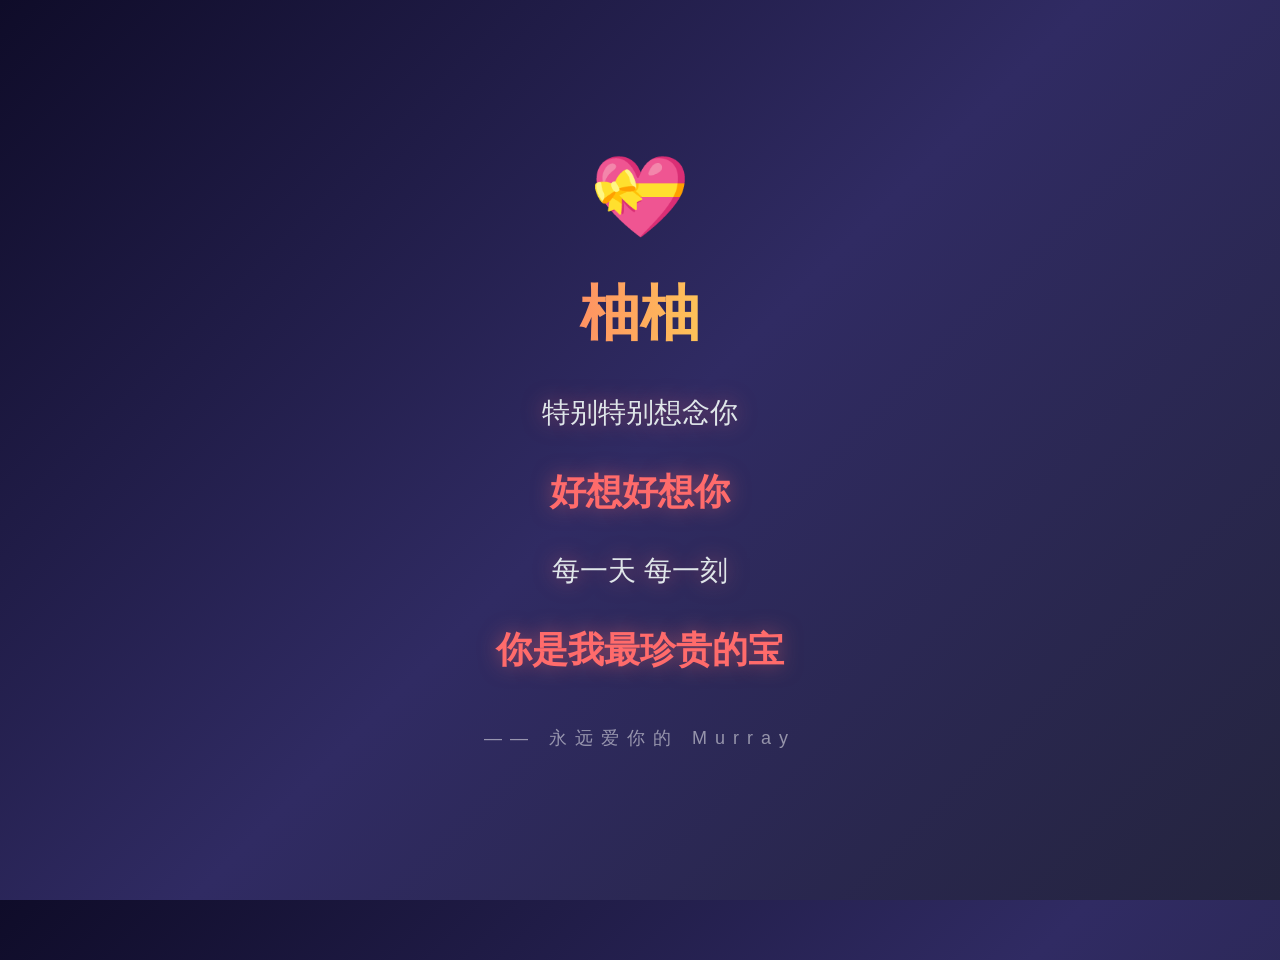
==== yy.html @ 0c413c7a "blog" ====
<!DOCTYPE html>
<html lang="zh-CN">
<head>
<meta charset="UTF-8">
<meta name="viewport" content="width=device-width, initial-scale=1.0">
<title>给柚柚</title>
<style>
  * { margin: 0; padding: 0; box-sizing: border-box; }

  body {
    min-height: 100vh;
    background: linear-gradient(135deg, #0f0c29, #302b63, #24243e);
    display: flex;
    justify-content: center;
    align-items: center;
    font-family: 'PingFang SC', 'Microsoft YaHei', sans-serif;
    overflow: hidden;
  }

  /* 星星背景 */
  .stars {
    position: fixed;
    top: 0; left: 0;
    width: 100%; height: 100%;
    pointer-events: none;
  }
  .star {
    position: absolute;
    background: white;
    border-radius: 50%;
    animation: twinkle var(--duration) ease-in-out infinite;
    animation-delay: var(--delay);
    opacity: 0;
  }
  @keyframes twinkle {
    0%, 100% { opacity: 0; transform: scale(0.5); }
    50% { opacity: 1; transform: scale(1.2); }
  }

  /* 飘落的花瓣 */
  .petal {
    position: fixed;
    pointer-events: none;
    font-size: 24px;
    animation: fall var(--fall-duration) linear infinite;
    animation-delay: var(--fall-delay);
    left: var(--x);
    top: -50px;
    opacity: 0.8;
  }
  @keyframes fall {
    0% {
      transform: translateY(0) rotate(0deg) scale(1);
      opacity: 0.8;
    }
    50% {
      opacity: 1;
      transform: translateY(50vh) rotate(180deg) scale(1.3);
    }
    100% {
      transform: translateY(105vh) rotate(360deg) scale(0.6);
      opacity: 0;
    }
  }

  /* 主内容 */
  .container {
    position: relative;
    z-index: 10;
    text-align: center;
    padding: 40px;
  }

  .heart-icon {
    font-size: 80px;
    animation: heartbeat 1.2s ease-in-out infinite;
    display: block;
  }
  @keyframes heartbeat {
    0%, 100% { transform: scale(1); }
    15% { transform: scale(1.25); }
    30% { transform: scale(1); }
    45% { transform: scale(1.15); }
    60% { transform: scale(1); }
  }

  .title {
    font-size: 60px;
    font-weight: bold;
    margin: 30px 0;
    background: linear-gradient(90deg, #ff6b6b, #feca57, #ff9ff3, #54a0ff, #5f27cd);
    background-size: 300% 300%;
    -webkit-background-clip: text;
    -webkit-text-fill-color: transparent;
    background-clip: text;
    animation: gradientShift 3s ease infinite;
  }
  @keyframes gradientShift {
    0%, 100% { background-position: 0% 50%; }
    50% { background-position: 100% 50%; }
  }

  .message {
    font-size: 28px;
    color: #dfe6e9;
    line-height: 2;
    animation: fadeInUp 2s ease;
    text-shadow: 0 0 20px rgba(255, 107, 107, 0.5);
  }
  .message .highlight {
    color: #ff6b6b;
    font-size: 36px;
    font-weight: bold;
    display: block;
    margin: 15px 0;
    animation: glowPulse 2s ease-in-out infinite;
  }
  @keyframes glowPulse {
    0%, 100% { text-shadow: 0 0 10px rgba(255, 107, 107, 0.5), 0 0 20px rgba(255, 107, 107, 0.3); }
    50% { text-shadow: 0 0 30px rgba(255, 107, 107, 0.9), 0 0 60px rgba(255, 107, 107, 0.6), 0 0 80px rgba(255, 154, 154, 0.4); }
  }

  @keyframes fadeInUp {
    from { opacity: 0; transform: translateY(40px); }
    to { opacity: 1; transform: translateY(0); }
  }

  .subtitle {
    margin-top: 40px;
    font-size: 18px;
    color: rgba(255, 255, 255, 0.5);
    letter-spacing: 8px;
    animation: fadeInUp 2.5s ease;
  }

  .floating-hearts {
    position: fixed;
    pointer-events: none;
    z-index: 5;
  }
  .float-heart {
    position: absolute;
    font-size: var(--size);
    animation: rise var(--rise-duration) ease-in infinite;
    animation-delay: var(--rise-delay);
    left: var(--left);
    bottom: -60px;
    opacity: 0;
  }
  @keyframes rise {
    0% { opacity: 0; transform: translateY(0) scale(0.5) rotate(0deg); }
    10% { opacity: 0.9; }
    80% { opacity: 0.6; }
    100% { opacity: 0; transform: translateY(-105vh) scale(1.5) rotate(360deg); }
  }
</style>
</head>
<body>

<div class="stars" id="stars"></div>

<div class="container">
  <span class="heart-icon">💝</span>
  <h1 class="title">柚柚</h1>
  <p class="message">
    特别特别想念你
    <span class="highlight">好想好想你</span>
    每一天 每一刻
    <span class="highlight">你是我最珍贵的宝</span>
  </p>
  <p class="subtitle">—— 永远爱你的 Murray</p>
</div>

<script>
  // 星星
  const starsContainer = document.getElementById('stars');
  for (let i = 0; i < 180; i++) {
    const star = document.createElement('div');
    star.className = 'star';
    star.style.left = Math.random() * 100 + '%';
    star.style.top = Math.random() * 100 + '%';
    star.style.width = Math.random() * 3 + 1 + 'px';
    star.style.height = star.style.width;
    star.style.setProperty('--duration', (Math.random() * 3 + 2) + 's');
    star.style.setProperty('--delay', Math.random() * 5 + 's');
    starsContainer.appendChild(star);
  }

  // 飘落花瓣
  const petals = ['🌸', '💮', '🌷', '🌺', '💐', '🏵️', '🌼', '💖', '✨'];
  function createPetal() {
    const petal = document.createElement('span');
    petal.className = 'petal';
    petal.textContent = petals[Math.floor(Math.random() * petals.length)];
    petal.style.setProperty('--x', Math.random() * 100 + '%');
    petal.style.setProperty('--fall-duration', (Math.random() * 8 + 6) + 's');
    petal.style.setProperty('--fall-delay', Math.random() * 3 + 's');
    document.body.appendChild(petal);

    setTimeout(() => petal.remove(), 15000);
  }
  for (let i = 0; i < 30; i++) {
    setTimeout(createPetal, i * 400);
  }
  setInterval(createPetal, 2000);

  // 底部升起爱心
  const heartChars = ['❤️', '💕', '💗', '💓', '💖'];
  function createFloatHeart() {
    const heart = document.createElement('span');
    heart.className = 'float-heart';
    heart.textContent = heartChars[Math.floor(Math.random() * heartChars.length)];
    heart.style.setProperty('--size', (Math.random() * 30 + 16) + 'px');
    heart.style.setProperty('--left', Math.random() * 100 + '%');
    heart.style.setProperty('--rise-duration', (Math.random() * 6 + 4) + 's');
    heart.style.setProperty('--rise-delay', Math.random() * 2 + 's');
    document.body.appendChild(heart);

    setTimeout(() => heart.remove(), 10000);
  }
  for (let i = 0; i < 20; i++) {
    setTimeout(createFloatHeart, i * 600);
  }
  setInterval(createFloatHeart, 2500);
</script>

</body>
</html>
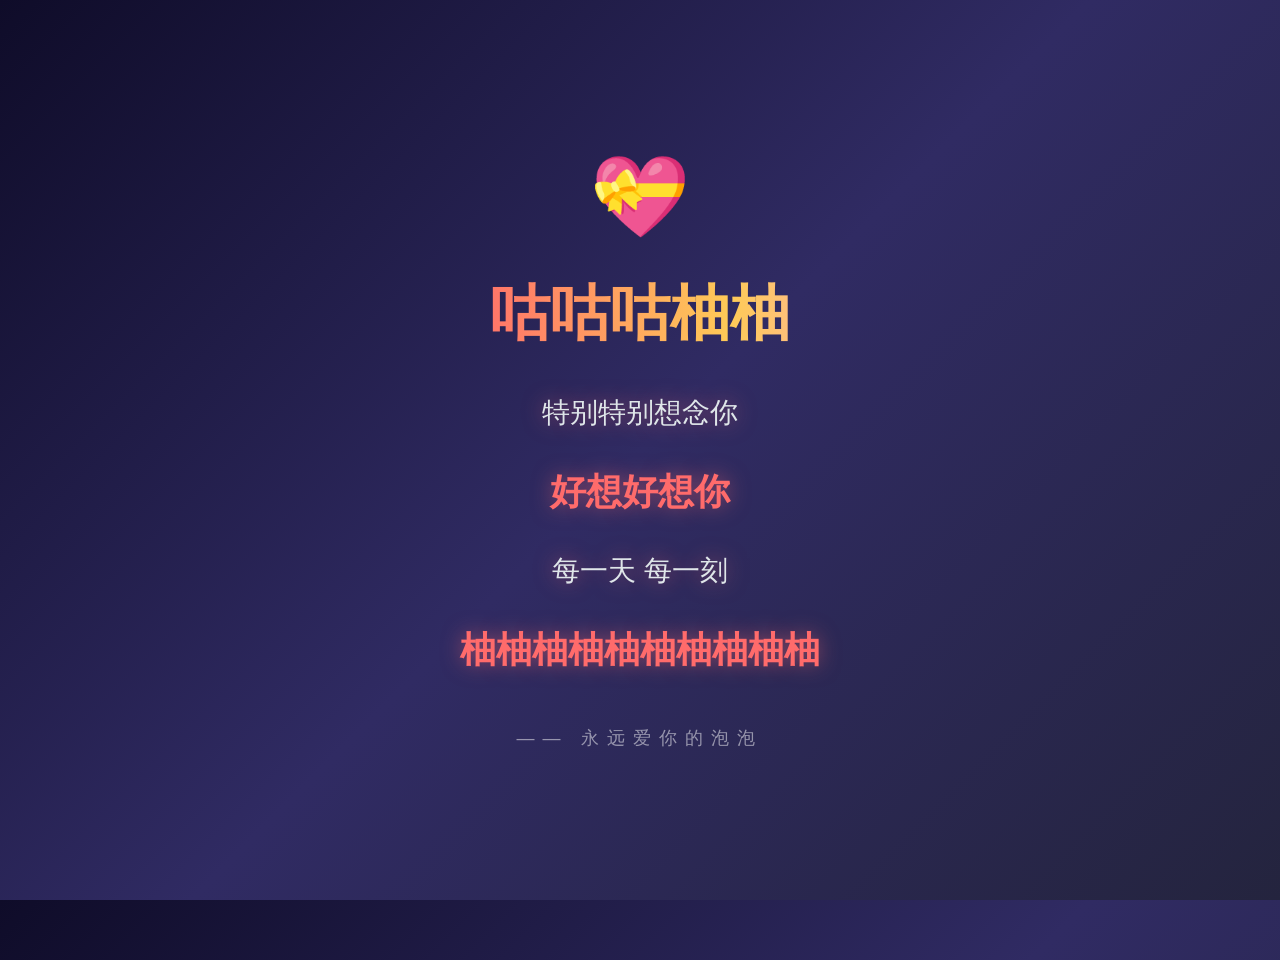
==== commit 94e201f7: "Update title and subtitle in yy.html" ====
--- a/yy.html
+++ b/yy.html
@@ -161,14 +161,14 @@
 
 <div class="container">
   <span class="heart-icon">💝</span>
-  <h1 class="title">柚柚</h1>
+  <h1 class="title">咕咕咕柚柚</h1>
   <p class="message">
     特别特别想念你
     <span class="highlight">好想好想你</span>
     每一天 每一刻
-    <span class="highlight">你是我最珍贵的宝</span>
+    <span class="highlight">柚柚柚柚柚柚柚柚柚柚</span>
   </p>
-  <p class="subtitle">—— 永远爱你的 Murray</p>
+  <p class="subtitle">—— 永远爱你的泡泡</p>
 </div>
 
 <script>
